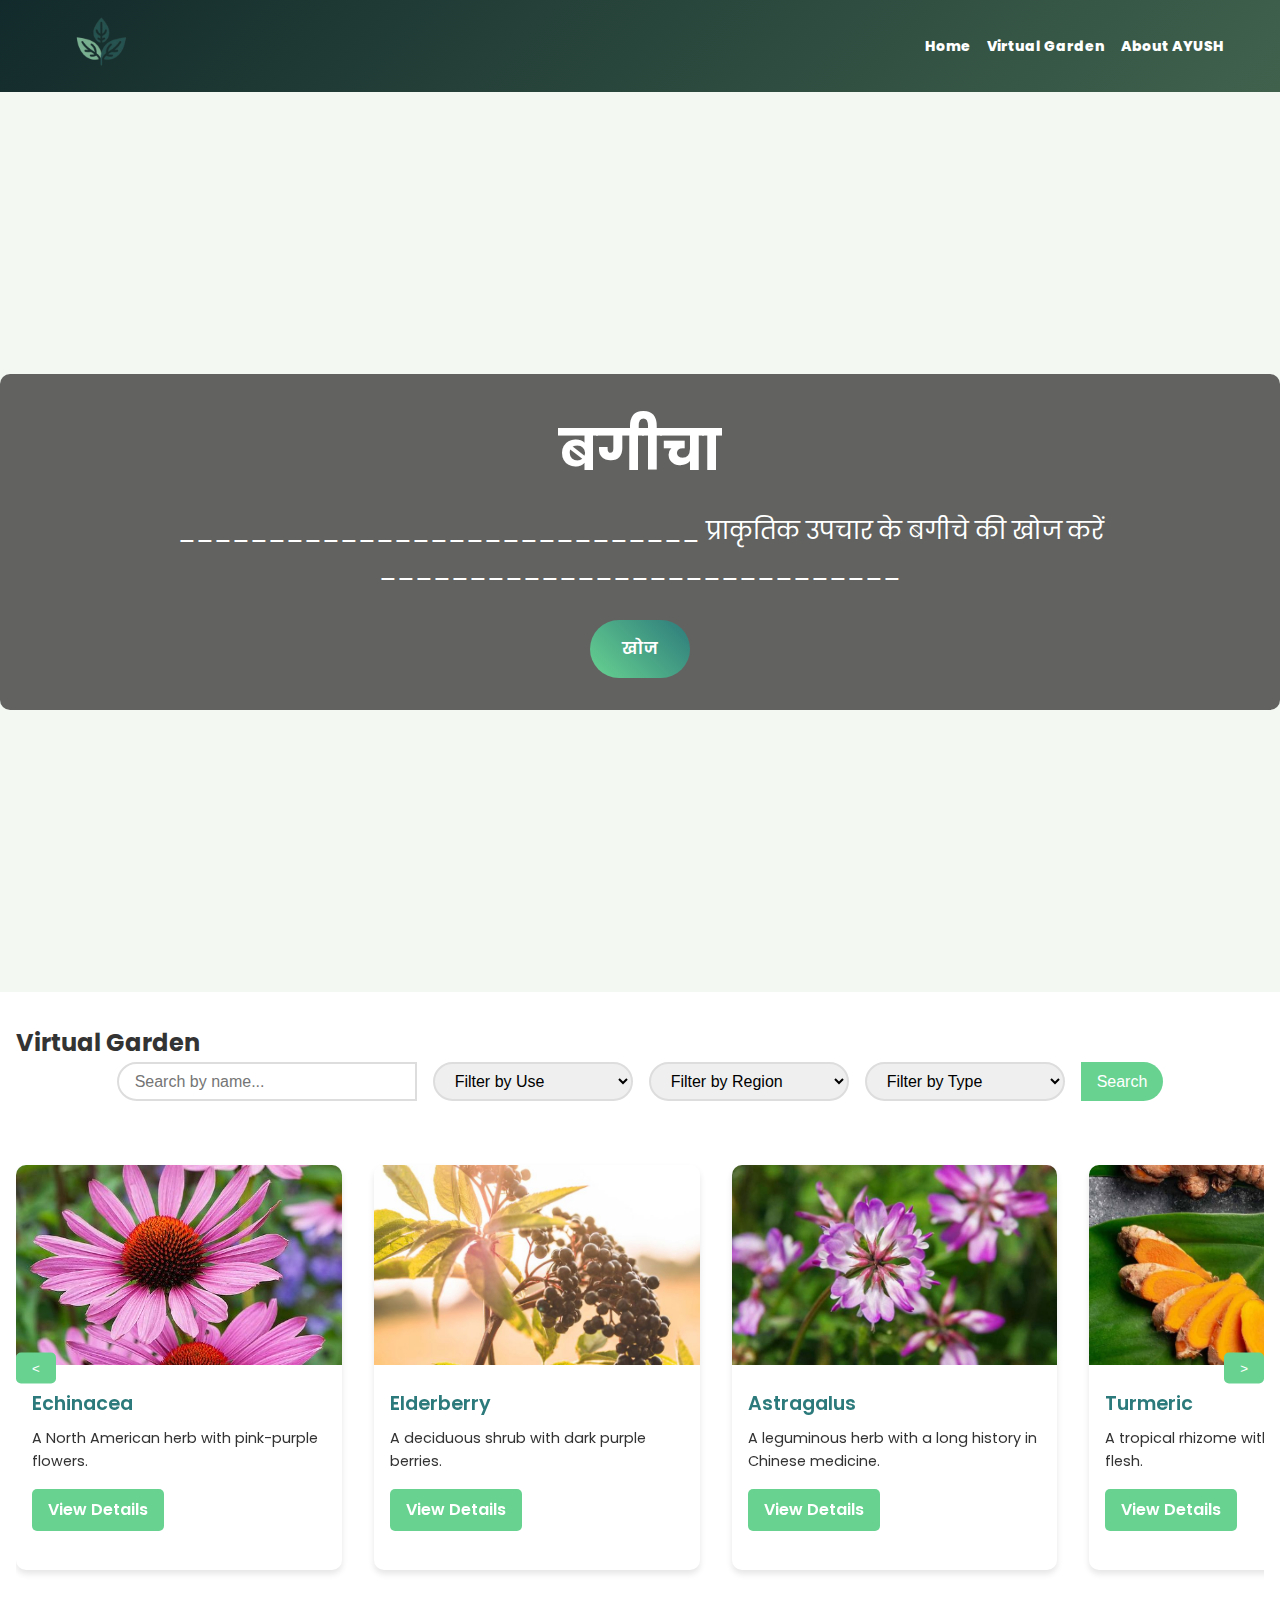
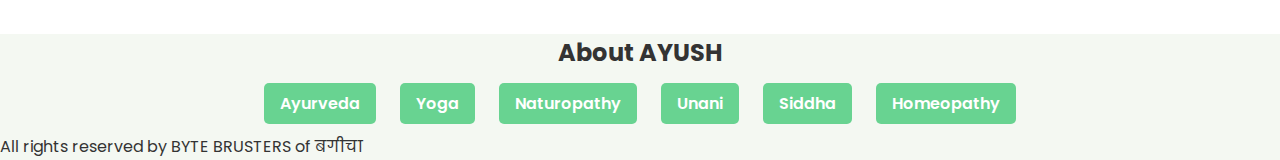
==== Herbal-Garden/Herbal-Garden-main/index.html @ cf2a09b6 "added" ====
<!DOCTYPE html>
<html lang="en">
<head>
    <meta charset="UTF-8">
    <meta name="viewport" content="width=device-width, initial-scale=1.0">
    <title>Virtual Herbal Garden</title>
    <link href="https://fonts.googleapis.com/css2?family=Poppins:wght@300;400;600&display=swap" rel="stylesheet">
    <link rel="stylesheet" href="styles.css">
</head>
<body>
    <header>
        <nav>
            <div class="logo">
                <img src="images/logo_our.png" alt="Virtual Herbal Garden Logo">
            </div>
            <ul>
                <li><a href="#home">Home</a></li>
                <li><a href="#garden">Virtual Garden</a></li>
                <!-- <li><a href="learning.html">Learning</a></li> New Learning Link -->
                <li><a href="#about">About AYUSH</a></li>
                <!-- <li><a href="login.html">Login</a></li> -->
               
            
            </ul>
        </nav>
    </header>

    <section id="home" class="hero">
        <video autoplay muted loop class="hero-video">
            <source src="images/trees.mp4" type="video/mp4">
            Your browser does not support the video tag.
        </video>
        <div class="hero-content">
            <h1>बगीचा</h1>
            <p>_____________________________       प्राकृतिक उपचार के बगीचे की खोज करें       _____________________________</p>
            <a href="#garden" class="cta-button">खोज</a>
        </div>
    </section>

    <main>
        <section id="garden" class="section">
            <h2>Virtual Garden</h2>
            <div class="search-container">
                <input type="text" id="search-input" placeholder="Search by name...">
                <select id="use-filter">
                    <option value="">Filter by Use</option>
                    <option value="Medicinal">Medicinal</option>
                    <option value="Aromatic">Aromatic</option>
                    <!-- Add more uses as options -->
                </select>
                
                <select id="region-filter">
                    <option value="">Filter by Region</option>
                    <option value="Tropical">Tropical</option>
                    <option value="Temperate">Temperate</option>
                    <!-- Add more regions as options -->
                </select>
                
                <select id="type-filter">
                    <option value="">Filter by Type</option>
                    <option value="Herb">Herb</option>
                    <option value="Shrub">Shrub</option>
                    <!-- Add more types as options -->
                </select>
                
                <button id="search-btn">Search</button>
            </div>

            <div class="slider-container">
                <div class="plant-slider">
                    <div class="plant-grid">
                        <!-- Plant cards -->
                        <div class="plant-card">
                            <img src="images/Echinacea.jpg" alt="Echinacea" class="plant-image">
                            <div class="plant-info">
                                <h3 class="plant-name">Echinacea</h3>
                                <p class="plant-description">A North American herb with pink-purple flowers.</p>
                                <a href="plant-detail.html?id=1" class="view-more">View Details</a>
                            </div>
                        </div>
                        <div class="plant-card">
                            <img src="images/elderberry.jpg" alt="Elderberry" class="plant-image">
                            <div class="plant-info">
                                <h3 class="plant-name">Elderberry</h3>
                                <p class="plant-description">A deciduous shrub with dark purple berries.</p>
                                <a href="plant-detail.html?id=2" class="view-more">View Details</a>
                            </div>
                        </div>
                        <div class="plant-card">
                            <img src="images/astragalus.jpg" alt="Astragalus" class="plant-image">
                            <div class="plant-info">
                                <h3 class="plant-name">Astragalus</h3>
                                <p class="plant-description">A leguminous herb with a long history in Chinese medicine.</p>
                                <a href="plant-detail.html?id=3" class="view-more">View Details</a>
                            </div>
                        </div>
                        <div class="plant-card">
                            <img src="images/turmeric.jpg" alt="Turmeric" class="plant-image">
                            <div class="plant-info">
                                <h3 class="plant-name">Turmeric</h3>
                                <p class="plant-description">A tropical rhizome with bright yellow flesh.</p>
                                <a href="plant-detail.html?id=4" class="view-more">View Details</a>
                            </div>
                        </div>
                        <div class="plant-card">
                            <img src="images/ginger.jpg" alt="Ginger" class="plant-image">
                            <div class="plant-info">
                                <h3 class="plant-name">Ginger</h3>
                                <p class="plant-description">A spicy, aromatic rhizome used for digestive and anti-inflammatory benefits.</p>
                                <a href="plant-detail.html?id=5" class="view-more">View Details</a>
                            </div>
                        </div>
                        <div class="plant-card">
                            <img src="images/garlic.jpg" alt="Garlic" class="plant-image">
                            <div class="plant-info">
                                <h3 class="plant-name">Garlic</h3>
                                <p class="plant-description">A bulbous plant known for its strong flavor.</p>
                                <a href="plant-detail.html?id=6" class="view-more">View Details</a>
                            </div>
                        </div>
                        <div class="plant-card">
                            <img src="images/Andrographis.jpg" alt="Andrographis" class="plant-image">
                            <div class="plant-info">
                                <h3 class="plant-name">Andrographis</h3>
                                <p class="plant-description">An herb with green leaves and white flowers.</p>
                                <a href="plant-detail.html?id=7" class="view-more">View Details</a>
                            </div>
                        </div>
                        <div class="plant-card">
                            <img src="images/aloe vera.jpg" alt="Aloe Vera" class="plant-image">
                            <div class="plant-info">
                                <h3 class="plant-name">Aloe Vera</h3>
                                <p class="plant-description">fleshy leaves that contain a gel with hydrating and healing properties.</p>
                                <a href="plant-detail.html?id=8" class="view-more">View Details</a>
                            </div>
                        </div>
                        <div class="plant-card">
                            <img src="images/chamomile.jpg" alt="Chamomile" class="plant-image">
                            <div class="plant-info">
                                <h3 class="plant-name">Chamomile</h3>
                                <p class="plant-description">Features small daisy-like flowers with soothing properties.</p>
                                <a href="plant-detail.html?id=9" class="view-more">View Details</a>
                            </div>
                        </div>
                        <div class="plant-card">
                            <img src="images/tea tree.jpg" alt="Tea Tree" class="plant-image">
                            <div class="plant-info">
                                <h3 class="plant-name">Tea Tree</h3>
                                <p class="plant-description">Produces essential oil with powerful antimicrobial properties.</p>
                                <a href="plant-detail.html?id=10" class="view-more">View Details</a>
                            </div>
                        </div>
                        <!-- Additional plant cards here -->
                    </div>
                </div>
                <button class="prev-btn">&lt;</button>
                <button class="next-btn">&gt;</button>
            </div>
        </section>


<!-- Guided Virtual Tours Section -->
<!-- <section id="guided-tours">
    <h2>Tour Stuff</h2>
    <div class="tour-container">
        <div class="tour-card">
            <img src="images/digestive-health-image.jpg" alt="Plants for Digestive Health" class="tour-image">
            <div class="tour-content">
                <h3><a href="guided-tour\digestive-health.html">Plants for Digestive Health</a></h3>
                <p>Explore the herbs and plants that support digestive health.</p>
            </div>
        </div>
        <div class="tour-card">
            <img src="images/immunity-image.jpeg" alt="Plants for Immunity" class="tour-image">
            <div class="tour-content">
                <h3><a href="guided-tour/immunity.html">Plants for Immunity</a></h3>
                <p>Discover the plants that boost and strengthen your immune system.</p>
            </div>
        </div>
        <div class="tour-card">
            <img src="images/skin-care-image.jpg" alt="Plants for Skin Care" class="tour-image">
            <div class="tour-content">
                <h3><a href="guided-tour/skin-care.html">Plants for Skin Care</a></h3>
                <p>Find out which plants can help maintain healthy and radiant skin.</p>
            </div>
        </div>
    </div>
</section>
 -->
       

    <section id="about" class="section about-ayush">
        <h2>About AYUSH</h2>
        <a href="#ayurveda" class="view-more">Ayurveda</a>
        <a href="#yoga" class="view-more">Yoga</a>
        <a href="#naturopathy" class="view-more">Naturopathy</a>
        <a href="#unani" class="view-more">Unani</a>
        <a href="#siddha" class="view-more">Siddha</a>
        <a href="#homeopathy" class="view-more">Homeopathy</a>

            <!-- More links if necessary -->

            <div class="detailed-info" id="ayurveda">
                <h3>Ayurveda</h3>
                <img src="images/ayurveda.jpg" alt="Ayurveda" class="system-image">
                <p>Ayurveda is the time tested traditional system of medicine of India. </p>
                <p>The term 'Ayurveda' meaning 'the knowledge of life' comprises of two Sanskrit words viz 'Ayu' meaning 'Life'</p> 
                <p>and 'Veda' meaning 'Knowledge' or 'Science'.</p>
                <a href="#about" class="back-link">Back to About AYUSH</a>
            </div>
            <div class="detailed-info" id="yoga">
                <h3>Yoga</h3>
                <img src="images/yoga.jpeg" alt="Yoga" class="system-image">
                <p>The word 'Yoga' comes from the Sanskrit word 'yuj' which means 'to unite or integrate'.</p>
                <p>Yoga is about the union of a person's own consciousness and the universal consciousness.</p>
                <a href="#about" class="back-link">Back to About AYUSH</a>
            </div>

            <div class="detailed-info" id="naturopathy">
                <h3>Naturopathy</h3>
                <img src="images/naturopathy.jpg" alt="naturopathy" class="system-image">
                <p>Naturopathy is a cost effective drugless, non-invasive therapy involving the use of natural materials</p>
                <p>for health care and healthy living.</p>
                <a href="#about" class="back-link">Back to About AYUSH</a>
            </div>
            <div class="detailed-info" id="unani">
                <h3>unani</h3>
                <img src="images/unani.jpg" alt="unani" class="system-image">
                <p>Unani System of medicine is a comprehensive medical system, which provides preventive, promotive, curative and rehabilitative health care.</p>
                <p>The system is holistic in nature and takes into account the whole personality of an individual rather than</p>
                <p>taking a reductionist approach towards disease.</p>
                <a href="#about" class="back-link">Back to About AYUSH</a>
            </div>
            <div class="detailed-info" id="siddha">
                <h3>Siddha</h3>
                <img src="images/siddha.jpg" alt="siddha" class="system-image">
                <p>The Siddha system is an ancient system of medicine in India.</p>
                <p>The word 'Siddha' is derived from the root word "Citti" meaning attainment</p>
                <p>of perfection, eternal bliss and accomplishment.</p>
                <a href="#about" class="back-link">Back to About AYUSH</a>
            </div>
            <div class="detailed-info" id="homeopathy">
                <h3>homeopathy</h3>
                <img src="images/homeopathy.jpg" alt="homeopathy" class="system-image">
                <p>'Homoeopathy' was introduced as a scientific system of drug therapeutics by a German Physician,</p>
                <p>Dr. Christian Frederick Samuel Hahnemann in 1805.</p>
                <p>The principle of Homoeopathy is Similia Similibus Curentur i.e. let likes be treated by likes.</p>
                <a href="#about" class="back-link">Back to About AYUSH</a>
            </div>

                        
            <!-- Additional AYUSH sections here -->
        </section>

        
    </main>


    <!-- <script src="https://cdn.botpress.cloud/webchat/v2.1/inject.js"></script> -->
<!-- <script src="https://mediafiles.botpress.cloud/d40da81c-2bd3-4e1a-a4df-692e25d4109f/webchat/v2.1/config.js"></script> -->

    <!-- Bot Icon -->
    <!-- <div id="bot-icon">
        <img src="https://cdn-icons-png.flaticon.com/512/4712/4712027.png" alt="Chatbot Icon">
    </div> -->

    <!-- Botpress Webchat Integration -->
    <!-- <div id="botpress-webchat"></div> -->

    <!-- Link to external JavaScript file -->
    <!-- <script src="js/bot.js"></script> -->
    
    <!-- Botpress Webchat script
    <script src="http://your-botpress-server.com/assets/modules/channel-web/webchat.js"></script>  -->


    <footer>
        <p>All rights reserved by BYTE BRUSTERS of बगीचा</p>
    </footer>
    <script src="js/search-filter.js"></script>
    <script src="js/slider.js"></script>


</body>
</html>
---- Herbal-Garden/Herbal-Garden-main/styles.css ----
/* General Styles */
* {
    margin: 0;
    padding: 0;
    box-sizing: border-box;
}

body {
    font-family: 'Poppins', sans-serif;
    line-height: 1.6;
    color: #333;
    background-color: #f4f8f2;
    scroll-behavior: smooth; /* Smooth scrolling between sections */
}

/* Header and Navigation */
header {
    background: linear-gradient(135deg, #2c7a7b, #68d391);
    padding: 1rem 0;
    position: sticky;
    top: 0;
    z-index: 1000;
}

nav {
    display: flex;
    justify-content: space-between;
    align-items: center;
    max-width: 1200px;
    margin: 0 auto;
    padding: 0 2rem;
    animation: slideIn 0.5s ease-out;
}

.logo img {
    height: 50px;
}

nav ul {
    display: flex;
    list-style-type: none;
}

nav ul li {
    margin-left: 2rem;
    position: relative; /* For pseudo-element positioning */
}

nav ul li a {
    color: white;
    text-decoration: none;
    font-weight: 600;
    transition: color 0.3s ease, transform 0.3s ease;
    position: relative; /* For pseudo-element positioning */
    padding-bottom: 0.5rem;
}

nav ul li a::after {
    content: '';
    display: block;
    height: 2px;
    background: white;
    position: absolute;
    bottom: 0;
    left: 0;
    width: 0;
    transition: width 0.3s ease;
}

nav ul li a:hover::after {
    width: 100%;
}

/* Login Page Styles */
/*.login-container {
    max-width: 400px;
    margin: 5rem auto;
    padding: 2rem;
    background-color: #ffffff;
    border-radius: 10px;
    box-shadow: 0 4px 6px rgba(0, 0, 0, 0.1);
    text-align: center;
    animation: fadeIn 0.6s ease-out;
}

.login-container h2 {
    margin-bottom: 2rem;
    color: #2c7a7b;
} */

.form-group {
    margin-bottom: 1.5rem;
    text-align: left;
}

.form-group label {
    display: block;
    margin-bottom: 0.5rem;
    color: #333;
    font-weight: 600;
}

.form-group input {
    width: 100%;
    padding: 0.75rem;
    border: 2px solid #ddd;
    border-radius: 5px;
    font-size: 1rem;
    transition: border-color 0.3s ease;
}

.form-group input:focus {
    border-color: #68d391;
}

.login-button {
    background: linear-gradient(45deg, #68d391, #2c7a7b);
    color: white;
    padding: 0.75rem 2rem;
    border-radius: 50px;
    border: none;
    cursor: pointer;
    transition: background 0.3s ease, transform 0.3s ease;
    font-weight: 600;
}

.login-button:hover {
    background: linear-gradient(45deg, #2c7a7b, #68d391);
    transform: scale(1.05);
}

/* Hero Section */
.hero {
    background-image: url('images/hero-bg.jpg');
    background-size: cover;
    background-position: center;
    height: 100vh;
    display: flex;
    align-items: center;
    justify-content: center;
    text-align: center;
    color: white;
    position: relative;
}

.hero-video {
    position: absolute;
    top: 0;
    left: 0;
    width: 100%;
    height: 100%;
    object-fit: cover; /* Ensure the video covers the section */
    z-index: -1; /* Place the video behind the content */
}

.hero-content {
    background: rgba(0, 0, 0, 0.6);
    padding: 2rem;
    border-radius: 10px;
    animation: fadeInUp 1s ease-out;
}

.hero h1 {
    font-size: 3.5rem;
    margin-bottom: 1rem;
    animation: fadeIn 2s ease-out;
}

.hero p {
    font-size: 1.5rem;
    margin-bottom: 2rem;
    animation: fadeIn 2s ease-out 0.5s;
}

.cta-button {
    display: inline-block;
    background: linear-gradient(45deg, #68d391, #2c7a7b);
    color: white;
    padding: 1rem 2rem;
    border-radius: 50px;
    text-decoration: none;
    font-weight: 600;
    transition: background 0.3s ease, transform 0.3s ease;
}

.cta-button:hover {
    background: linear-gradient(45deg, #2c7a7b, #68d391);
    transform: scale(1.05);
}

/* Virtual Garden Section */
#garden {
    background-color: white;
    padding: 2rem 1rem;
}

.search-container {
    display: flex;
    flex-wrap: wrap;
    justify-content: center;
    gap: 1rem;
    margin-bottom: 2rem;
}

#search-input {
    padding: 0.5rem 1rem;
    font-size: 1rem;
    border: 2px solid #ddd;
    border-radius: 50px 0 0 50px;
    width: 300px;
    transition: border-color 0.3s ease;
}

#search-input:focus {
    border-color: #68d391;
}

#search-btn {
    background-color: #68d391;
    color: white;
    border: none;
    padding: 0.5rem 1rem;
    font-size: 1rem;
    border-radius: 0 50px 50px 0;
    cursor: pointer;
    transition: background-color 0.3s ease, transform 0.3s ease;
}

#search-btn:hover {
    background-color: #2c7a7b;
    transform: scale(1.05);
}

.search-container select {
    padding: 0.5rem 1rem;
    font-size: 1rem;
    border: 2px solid #ddd;
    border-radius: 50px;
    width: 200px;
    transition: border-color 0.3s ease;
}

.search-container select:focus {
    border-color: #68d391;
}

/* Plant Slider */
.slider-container {
    position: relative;
    overflow: hidden;
    padding: 2rem 0;
}

.plant-slider {
    display: flex;
    align-items: center;
    transition: transform 0.3s ease;
    will-change: transform;
}

.plant-grid {
    display: flex;
    gap: 2rem;
    animation: slideIn 1s ease-out;
}

.plant-card {
    background-color: white;
    border-radius: 10px;
    box-shadow: 0 4px 6px rgba(0, 0, 0, 0.1);
    overflow: hidden;
    flex: 0 0 20%;
    transition: transform 0.3s ease;
    animation: fadeInUp 0.5s ease-out;
}

.plant-card:hover {
    transform: translateY(-5px);
}

.plant-image {
    width: 100%;
    height: 200px;
    object-fit: cover;
    transition: opacity 0.3s ease;
}

.plant-info {
    padding: 1rem;
}

.plant-name {
    font-size: 1.2rem;
    font-weight: 600;
    color: #2c7a7b;
    margin-bottom: 0.5rem;
}

.plant-description {
    font-size: 0.9rem;
    margin-bottom: 1rem;
}

.view-more {
    display: inline-block;
    background-color: #68d391;
    color: white;
    padding: 0.5rem 1rem;
    border-radius: 5px;
    text-decoration: none;
    font-weight: 600;
    transition: background-color 0.3s ease, transform 0.3s ease;
}

.view-more:hover {
    background-color: #2c7a7b;
    transform: scale(1.05);
}

/* Slider Controls */
.prev-btn, .next-btn {
    background-color: #68d391;
    color: white;
    border: none;
    padding: 0.5rem 1rem;
    border-radius: 5px;
    cursor: pointer;
    transition: background-color 0.3s ease, transform 0.3s ease;
    position: absolute;
    top: 50%;
    transform: translateY(-50%);
    z-index: 10;
}

.prev-btn:hover, .next-btn:hover {
    background-color: #2c7a7b;
    transform: scale(1.05);
}

.prev-btn {
    left: 0;
}

.next-btn {
    right: 0;
}

/* Detailed Sections */
.detailed-info {
    display: none; /* Hide all detailed sections by default */
    background-color: #ffffff;
    padding: 4rem 2rem;
    text-align: center;
    animation: fadeIn 1s ease-out;
}

.detailed-info:target {
    display: block; /* Show the section when it is targeted */
}

/* Center the About AYUSH section */
.about-ayush {
    text-align: center;
}

.about-ayush a {
    display: inline-block;
    margin: 10px;
}


/* Animation Definitions */
@keyframes fadeIn {
    from {
        opacity: 0;
    }
    to {
        opacity: 1;
    }
}

@keyframes fadeInUp {
    from {
        opacity: 0;
        transform: translateY(20px);
    }
    to {
        opacity: 1;
        transform: translateY(0);
    }
}

@keyframes slideIn {
    from {
        transform: translateX(-100%);
    }
    to {
        transform: translateX(0);
    }
}

/* Responsive Design */
@media (max-width: 768px) {
    nav ul {
        flex-direction: column;
        gap: 1rem;
        text-align: center;
    }

    .hero h1 {
        font-size: 2.5rem;
    }

    .hero p {
        font-size: 1.25rem;
    }

    .cta-button {
        font-size: 1rem;
        padding: 0.75rem 1.5rem;
    }

    .plant-card {
        flex: 0 0 90%;
        margin: 0 auto;
    }

    .plant-grid {
        flex-direction: column;
        gap: 1rem;
    }

    .prev-btn, .next-btn {
        display: none;
    }

    .search-container {
        flex-direction: column;
        gap: 1rem;
    }

    .login-container {
        margin: 2rem auto;
    }
}
/* General Styles */
* {
    margin: 0;
    padding: 0;
    box-sizing: border-box;
}

body {
    font-family: 'Poppins', sans-serif;
    line-height: 1.6;
    color: #333;
    background-color: #f4f8f2;
    scroll-behavior: smooth; /* Smooth scrolling between sections */
}

/* Header and Navigation */
header {
    background: linear-gradient(135deg, #122a2b, #40624d);
    padding: 1rem 0;
    position: sticky;
    top: 0;
    z-index: 1000;
}

nav {
    display: flex;
    justify-content: space-between;
    align-items: center;
    max-width: 1200px;
    margin: 0 auto;
    padding: 0 1rem; /* Reduced padding */
    height: 60px; /* Adjusted height for a slimmer nav */
    animation: slideIn 0.5s ease-out;
}  

.logo img {
    height: 90px; /* Reduced logo height */
}

nav ul {
    display: flex;
    list-style-type: none;
    margin: 0; /* Remove default margin */
    padding: 0; /* Remove default padding */
}

nav ul li {
    margin-left: 1rem; /* Reduced margin */
    position: relative; /* For pseudo-element positioning */
}

nav ul li a {
    color: white;
    text-decoration: none;
    font-weight: 800;
    transition: color 0.3s ease, transform 0.3s ease;
    position: relative; /* For pseudo-element positioning */
    padding-bottom: 0.25rem; /* Reduced padding-bottom */
    font-size: 0.875rem; /* Adjust font size for a slimmer appearance */
}

nav ul li a::after {
    content: '';
    display: block;
    height: 1px; /* Reduced underline height */
    background: white;
    position: absolute;
    bottom: 0;
    left: 0;
    width: 0;
    transition: width 0.3s ease;
}

nav ul li a:hover::after {
    width: 100%;
}



/* Hero Section */
.hero {
    background-image: url('images/hero-bg.jpg');
    background-size: cover;
    background-position: center;
    height: 100vh;
    display: flex;
    align-items: center;
    justify-content: center;
    text-align: center;
    color: white;
    position: relative;
}

.hero-content {
    background: rgba(0, 0, 0, 0.6);
    padding: 2rem;
    border-radius: 10px;
    animation: fadeInUp 1s ease-out;
}

.hero h1 {
    font-size: 3.5rem;
    margin-bottom: 1rem;
    animation: fadeIn 2s ease-out;
}

.hero p {
    font-size: 1.5rem;
    margin-bottom: 2rem;
    animation: fadeIn 2s ease-out 0.5s;
}

.cta-button {
    display: inline-block;
    background: linear-gradient(45deg, #68d391, #2c7a7b);
    color: white;
    padding: 1rem 2rem;
    border-radius: 50px;
    text-decoration: none;
    font-weight: 600;
    transition: background 0.3s ease, transform 0.3s ease;
}

.cta-button:hover {
    background: linear-gradient(45deg, #2c7a7b, #68d391);
    transform: scale(1.05);
}

/* Virtual Garden Section */
#garden {
    background-color: white;
    padding: 2rem 1rem;
}

.search-container {
    display: flex;
    flex-wrap: wrap;
    justify-content: center;
    gap: 1rem;
    margin-bottom: 2rem;
}

#search-input {
    padding: 0.5rem 1rem;
    font-size: 1rem;
    border: 2px solid #ddd;
    border-radius: 50px 0 0 50px;
    width: 300px;
    transition: border-color 0.3s ease;
}

#search-input:focus {
    border-color: #68d391;
}

#search-btn {
    background-color: #68d391;
    color: white;
    border: none;
    padding: 0.5rem 1rem;
    font-size: 1rem;
    border-radius: 0 50px 50px 0;
    cursor: pointer;
    transition: background-color 0.3s ease, transform 0.3s ease;
}

#search-btn:hover {
    background-color: #2c7a7b;
    transform: scale(1.05);
}

.search-container select {
    padding: 0.5rem 1rem;
    font-size: 1rem;
    border: 2px solid #ddd;
    border-radius: 50px;
    width: 200px;
    transition: border-color 0.3s ease;
}

.search-container select:focus {
    border-color: #68d391;
}

/* Plant Slider */
.slider-container {
    position: relative;
    overflow: hidden;
    padding: 2rem 0;
}

.plant-slider {
    display: flex;
    align-items: center;
    transition: transform 0.3s ease;
    will-change: transform;
}

.plant-grid {
    display: flex;
    gap: 2rem;
    animation: slideIn 1s ease-out;
}

.plant-card {
    background-color: white;
    border-radius: 10px;
    box-shadow: 0 4px 6px rgba(0, 0, 0, 0.1);
    overflow: hidden;
    flex: 0 0 20%;
    transition: transform 0.3s ease;
    animation: fadeInUp 0.5s ease-out;
}

.plant-card:hover {
    transform: translateY(-5px);
}

.plant-image {
    width: 100%;
    height: 200px;
    object-fit: cover;
    transition: opacity 0.3s ease;
}

.plant-info {
    padding: 1rem;
}

.plant-name {
    font-size: 1.2rem;
    font-weight: 600;
    color: #2c7a7b;
    margin-bottom: 0.5rem;
}

.plant-description {
    font-size: 0.9rem;
    margin-bottom: 1rem;
}

.view-more {
    display: inline-block;
    background-color: #68d391;
    color: white;
    padding: 0.5rem 1rem;
    border-radius: 5px;
    text-decoration: none;
    font-weight: 600;
    transition: background-color 0.3s ease, transform 0.3s ease;
}

.view-more:hover {
    background-color: #2c7a7b;
    transform: scale(1.05);
}

/* Slider Controls */
.prev-btn, .next-btn {
    background-color: #68d391;
    color: white;
    border: none;
    padding: 0.5rem 1rem;
    border-radius: 5px;
    cursor: pointer;
    transition: background-color 0.3s ease, transform 0.3s ease;
    position: absolute;
    top: 50%;
    transform: translateY(-50%);
    z-index: 10;
}

.prev-btn:hover, .next-btn:hover {
    background-color: #2c7a7b;
    transform: scale(1.05);
}

.prev-btn {
    left: 0;
}

.next-btn {
    right: 0;
}

/* Detailed Sections */
.detailed-info {
    display: none; /* Hide all detailed sections by default */
    background-color: #ffffff;
    padding: 4rem 2rem;
    text-align: center;
    animation: fadeIn 1s ease-out;
}

.detailed-info:target {
    display: block; /* Show the section when it is targeted */
}

/* Animation Definitions */
@keyframes fadeIn {
    from {
        opacity: 0;
    }
    to {
        opacity: 1;
    }
}

@keyframes fadeInUp {
    from {
        opacity: 0;
        transform: translateY(20px);
    }
    to {
        opacity: 1;
        transform: translateY(0);
    }
}

@keyframes slideIn {
    from {
        transform: translateX(-100%);
    }
    to {
        transform: translateX(0);
    }
}

/* Responsive Design */
@media (max-width: 768px) {
    nav ul {
        flex-direction: column;
        gap: 1rem;
        text-align: center;
    }

    .hero h1 {
        font-size: 2.5rem;
    }

    .hero p {
        font-size: 1.25rem;
    }

    .cta-button {
        font-size: 1rem;
        padding: 0.75rem 1.5rem;
    }

    .plant-card {
        flex: 0 0 90%;
        margin: 0 auto;
    }

    .plant-grid {
        flex-direction: column;
        gap: 1rem;
    }

    .prev-btn, .next-btn {
        display: none;
    }

    .search-container {
        flex-direction: column;
        gap: 1rem;
    }

    .login-container {
        margin: 2rem auto;
    }
}


/* css/style.css */



/* General Section Styles */
#guided-tours {
    padding: 20px;
    background-color: #f4f4f4;
}

#guided-tours h2 {
    text-align: center;
    margin-bottom: 20px;
    font-size: 2em;
    color: #207267;
}

/* Tour Container */
.tour-container {
    display: flex;
    flex-wrap: wrap;
    gap: 20px;
    justify-content: center;
}

/* Tour Card Styles */
.tour-card {
    background: white;
    border-radius: 10px;
    box-shadow: 0 4px 8px rgba(0, 0, 0, 0.1);
    overflow: hidden;
    max-width: 300px;
    text-align: center;
    transition: transform 0.3s ease, box-shadow 0.3s ease;
}

.tour-card:hover {
    transform: scale(1.05);
    box-shadow: 0 6px 12px rgba(0, 0, 0, 0.2);
}

.tour-image {
    width: 100%;
    height: auto;
    display: block;
}

.tour-content {
    padding: 15px;
}

.tour-content h3 {
    margin: 10px 0;
    font-size: 1.5em;
}

.tour-content h3 a {
    text-decoration: none;
    color: #2c7a7b;
}

.tour-content h3 a:hover {
    color: #235f4c;
}

.tour-content p {
    color: #666;
    font-size: 1em;
}
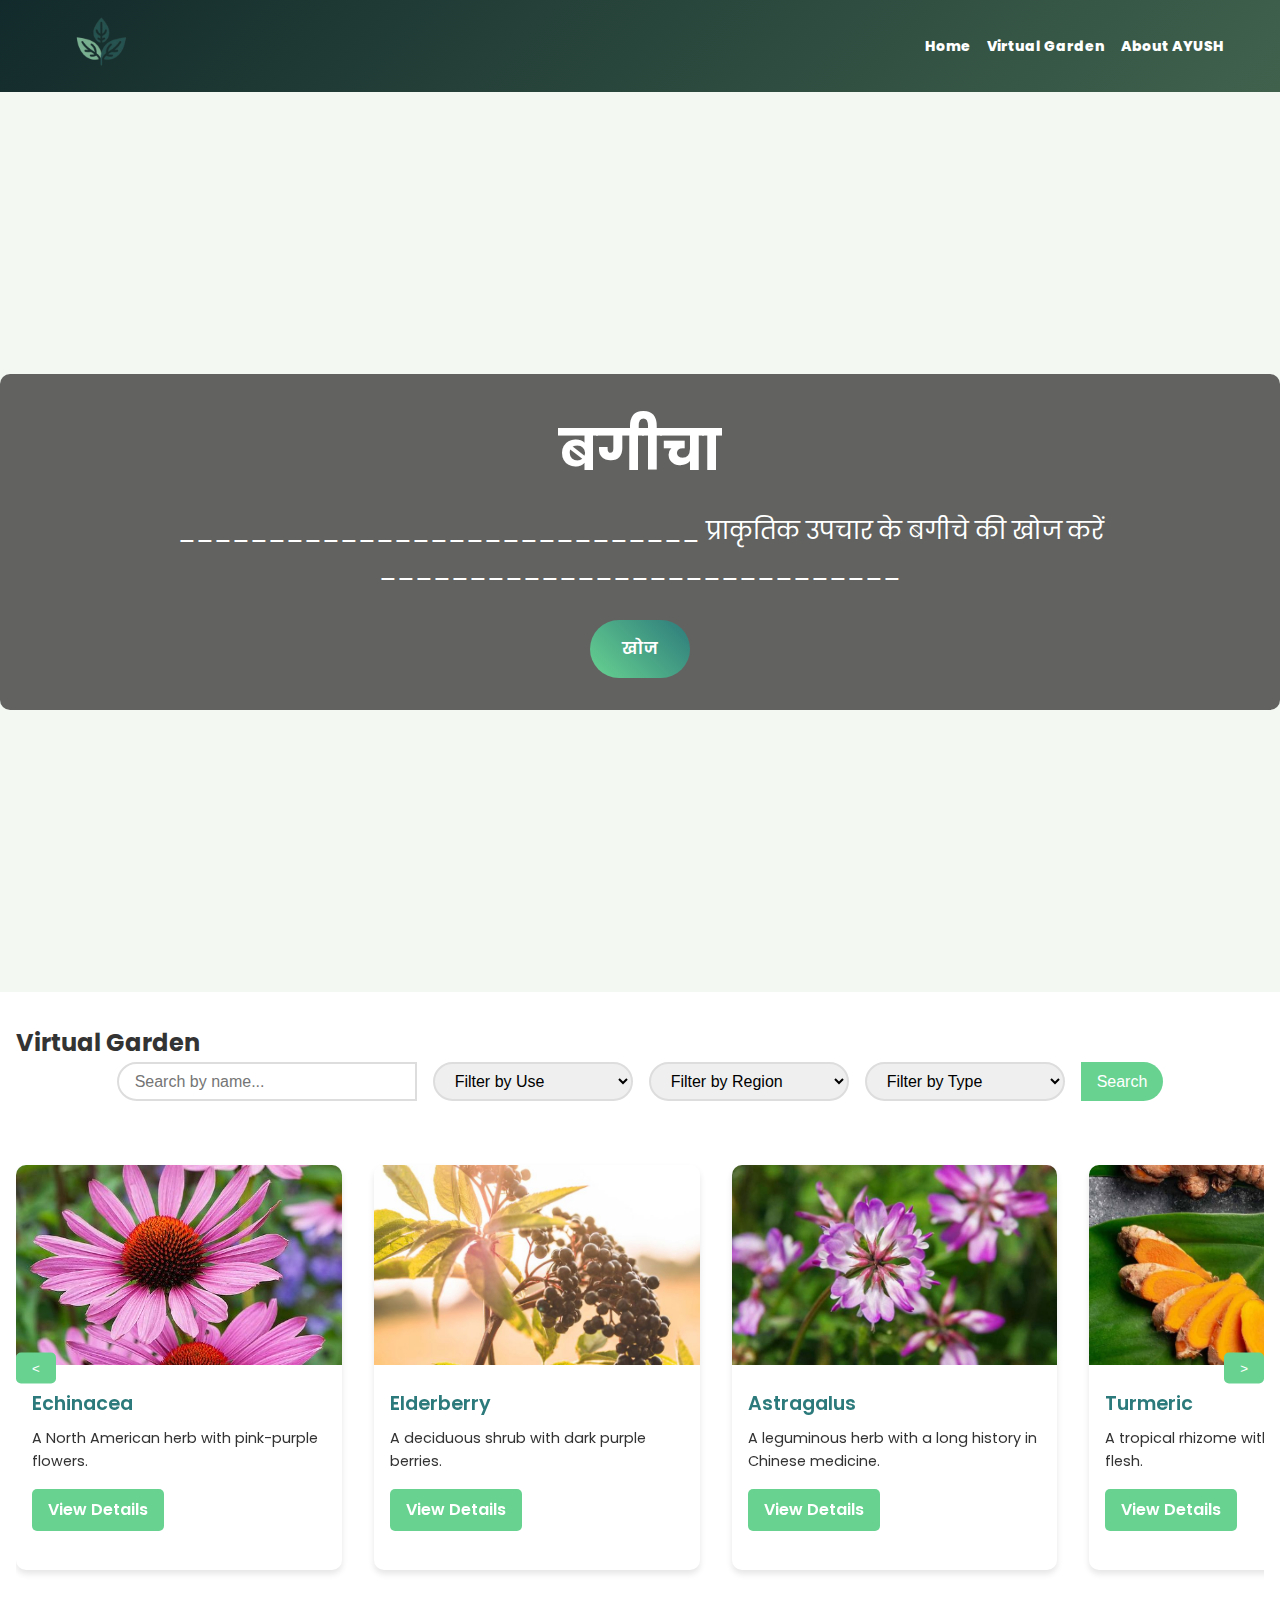
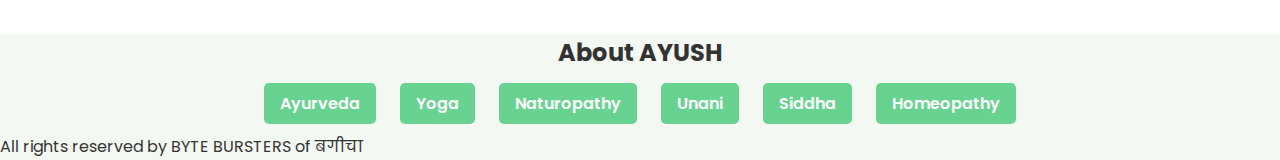
==== commit 3be5bb8a: "Update index.html" ====
--- a/Herbal-Garden/Herbal-Garden-main/index.html
+++ b/Herbal-Garden/Herbal-Garden-main/index.html
@@ -256,26 +256,22 @@
     </main>
 
 
-    <!-- <script src="https://cdn.botpress.cloud/webchat/v2.1/inject.js"></script> -->
-<!-- <script src="https://mediafiles.botpress.cloud/d40da81c-2bd3-4e1a-a4df-692e25d4109f/webchat/v2.1/config.js"></script> -->
-
-    <!-- Bot Icon -->
-    <!-- <div id="bot-icon">
+    <!-- Restore the chatbot section -->
+    <script src="https://cdn.botpress.cloud/webchat/v2.1/inject.js"></script>
+    <script src="https://mediafiles.botpress.cloud/d40da81c-2bd3-4e1a-a4df-692e25d4109f/webchat/v2.1/config.js"></script>
+
+    <!-- Bot Icon 
+    <div id="bot-icon">
         <img src="https://cdn-icons-png.flaticon.com/512/4712/4712027.png" alt="Chatbot Icon">
-    </div> -->
+    </div>-->
 
     <!-- Botpress Webchat Integration -->
-    <!-- <div id="botpress-webchat"></div> -->
-
-    <!-- Link to external JavaScript file -->
-    <!-- <script src="js/bot.js"></script> -->
-    
-    <!-- Botpress Webchat script
-    <script src="http://your-botpress-server.com/assets/modules/channel-web/webchat.js"></script>  -->
+    <div id="botpress-webchat"></div>
+
 
 
     <footer>
-        <p>All rights reserved by BYTE BRUSTERS of बगीचा</p>
+        <p>All rights reserved by BYTE BURSTERS of बगीचा</p>
     </footer>
     <script src="js/search-filter.js"></script>
     <script src="js/slider.js"></script>
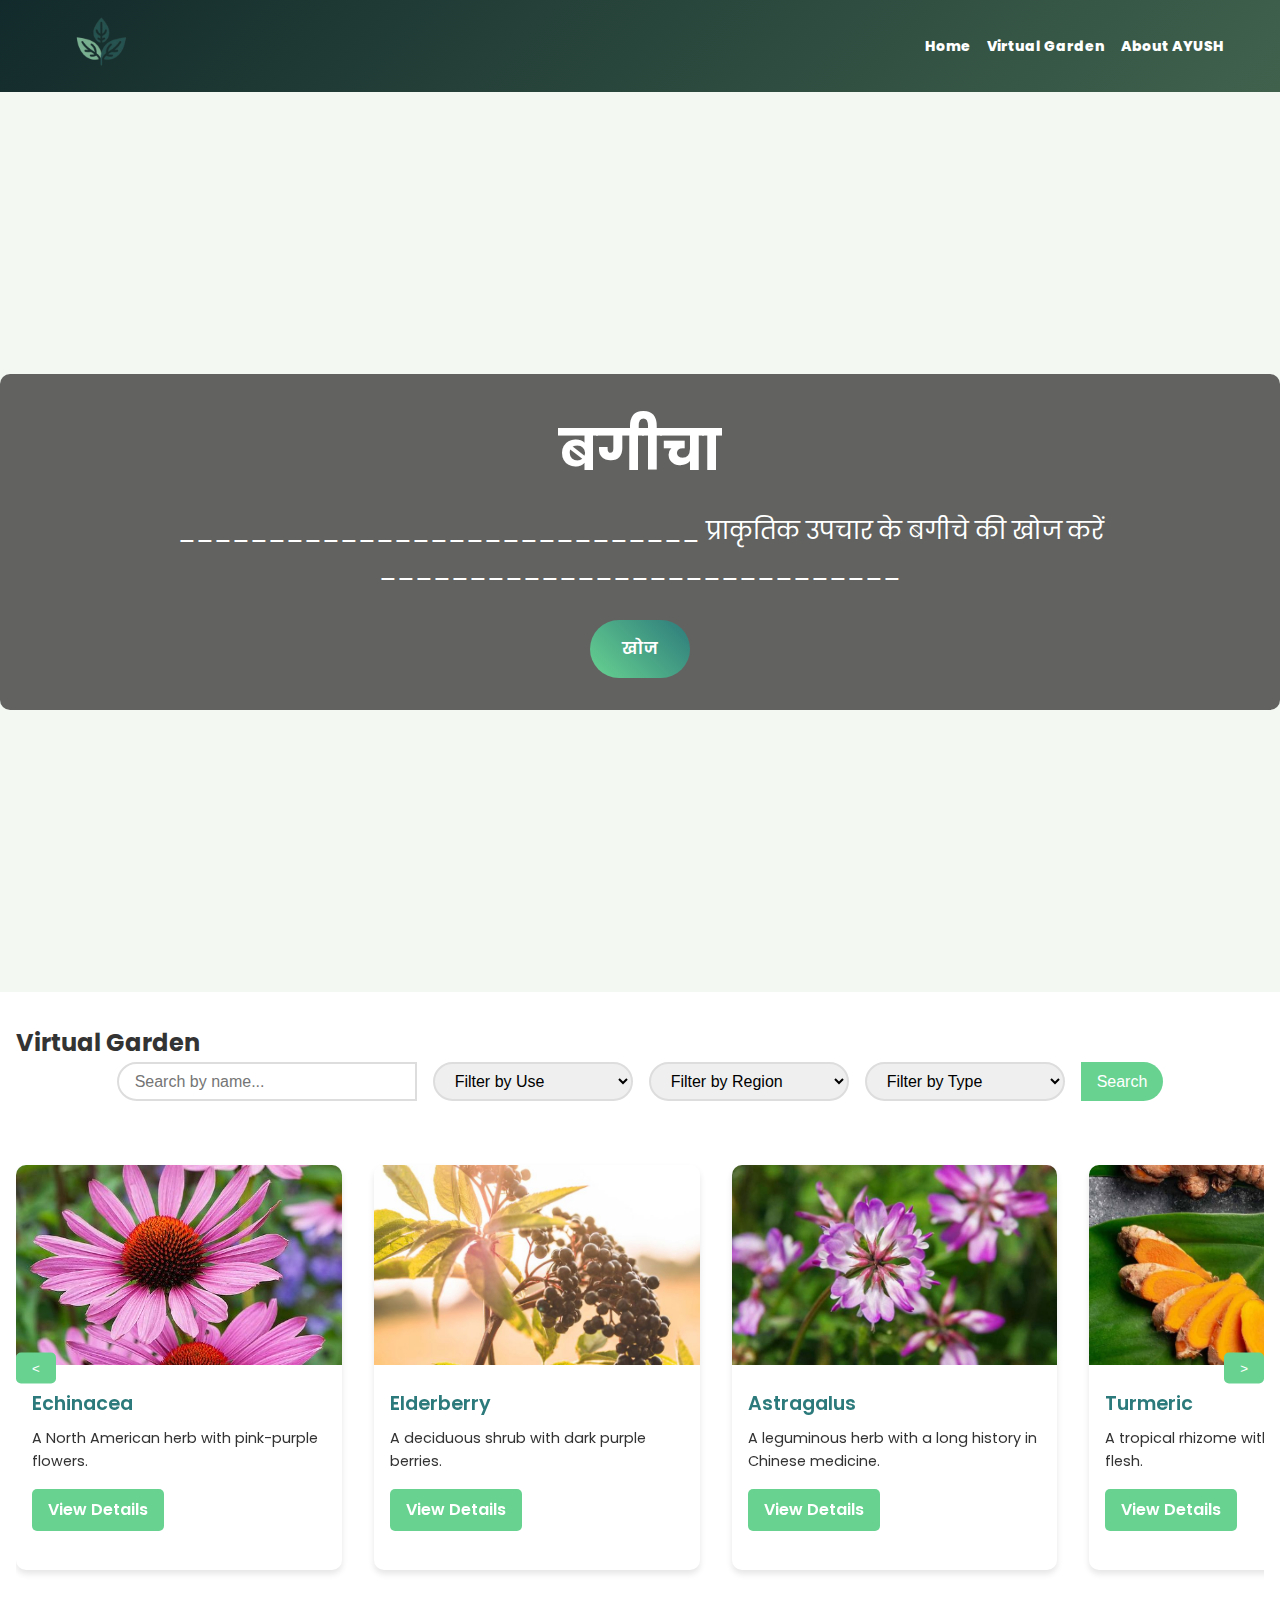
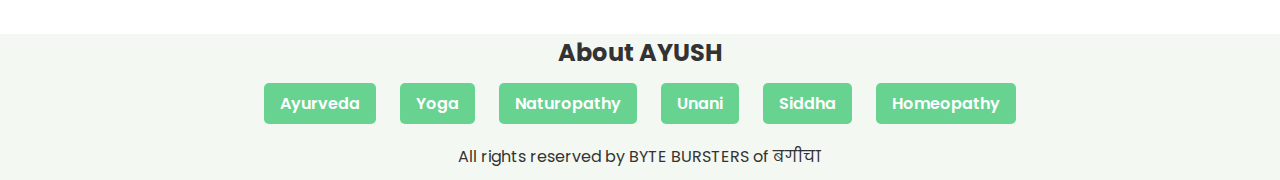
==== commit b6184ee5: "Update index.html" ====
--- a/Herbal-Garden/Herbal-Garden-main/index.html
+++ b/Herbal-Garden/Herbal-Garden-main/index.html
@@ -269,6 +269,15 @@
     <div id="botpress-webchat"></div>
 
 
+    <!-- Bot Icon 
+    <div id="bot-icon">
+        <img src="https://cdn-icons-png.flaticon.com/512/4712/4712027.png" alt="Chatbot Icon">
+    </div>-->
+
+    <!-- Botpress Webchat Integration -->
+    <div id="botpress-webchat"></div>
+
+
 
     <footer>
         <p>All rights reserved by BYTE BURSTERS of बगीचा</p>
--- a/Herbal-Garden/Herbal-Garden-main/styles.css
+++ b/Herbal-Garden/Herbal-Garden-main/styles.css
@@ -886,3 +886,10 @@
     color: #666;
     font-size: 1em;
 }
+
+footer {
+    text-align: center;
+    padding: 10px;
+}
+
+
